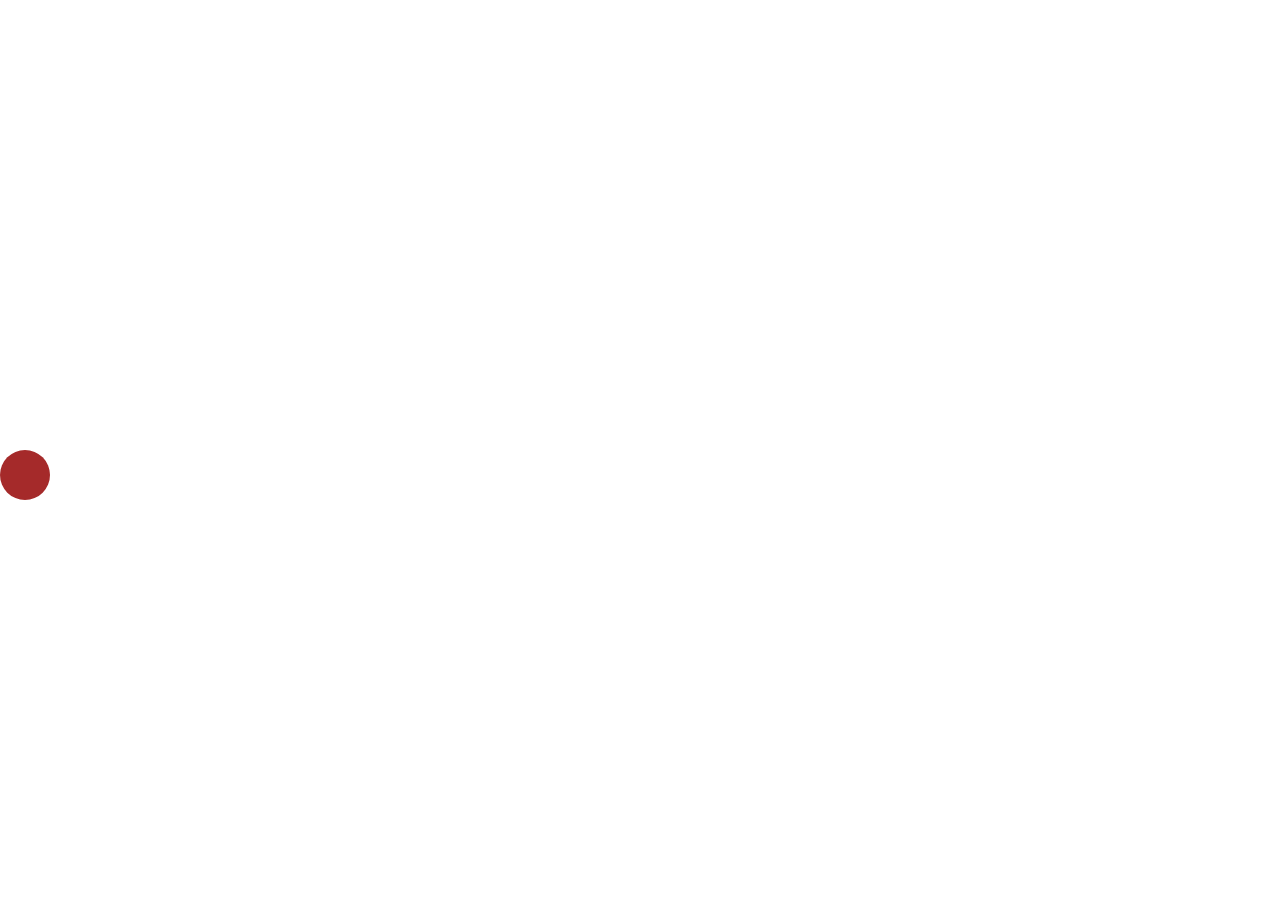
==== index.html @ 6facd07b "versao 0" ====
<!DOCTYPE html>
<html lang="pt-BR">

<head>
    <meta charset="UTF-8">
    <meta name="viewport" content="width=device-width, initial-scale=1.0">

    <title>versao 1</title>

    <link rel="stylesheet" href="style.css">
</head>

<body>

    <div id="jogo">
        <div id="bolinha"></div>
    </div>

    <script src="script.js"></script>

</body>

</html>
---- style.css ----
* {
    margin: 0;
    padding: 0;
    box-sizing: border-box;
}

body {
    width: 100vw;
    height: 100vh;
}

#jogo {
    width: 100vw;
    height: 100vh;

    position: relative;
    overflow: hidden;

    background-color: white;
}

#bolinha {
    width: 50px;
    height: 50px;

    background-color: brown;
    border-radius: 50%;

    position: absolute;

    left: 0px;
    top: 50%;
}
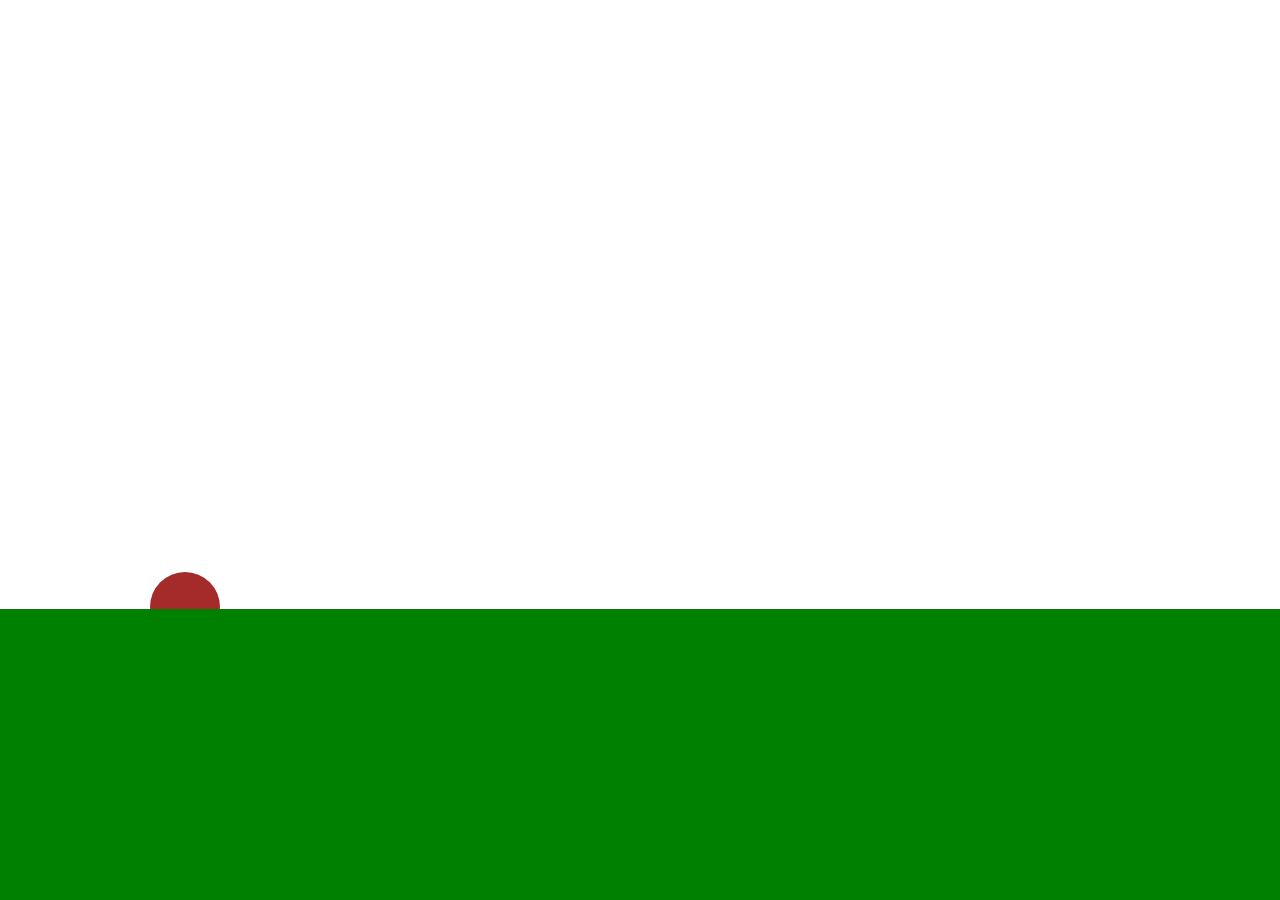
==== commit c3a2c7d7: "chão" ====
--- a/index.html
+++ b/index.html
@@ -13,8 +13,9 @@
 <body>
 
     <div id="jogo">
-        <div id="bolinha"></div>
-    </div>
+    <div id="bolinha"></div>
+    <div id="chao"></div>
+</div>
 
     <script src="script.js"></script>
 
--- a/style.css
+++ b/style.css
@@ -20,8 +20,8 @@
 }
 
 #bolinha {
-    width: 50px;
-    height: 50px;
+    width: 70px;
+    height: 70px;
 
     background-color: brown;
     border-radius: 50%;
@@ -30,4 +30,15 @@
 
     left: 0px;
     top: 50%;
+}
+
+#chao {
+    width: 100%;
+    height: 597px;
+
+    background-color: green;
+
+    position: absolute;
+    top: 67.7%;
+    left: 0;
 }
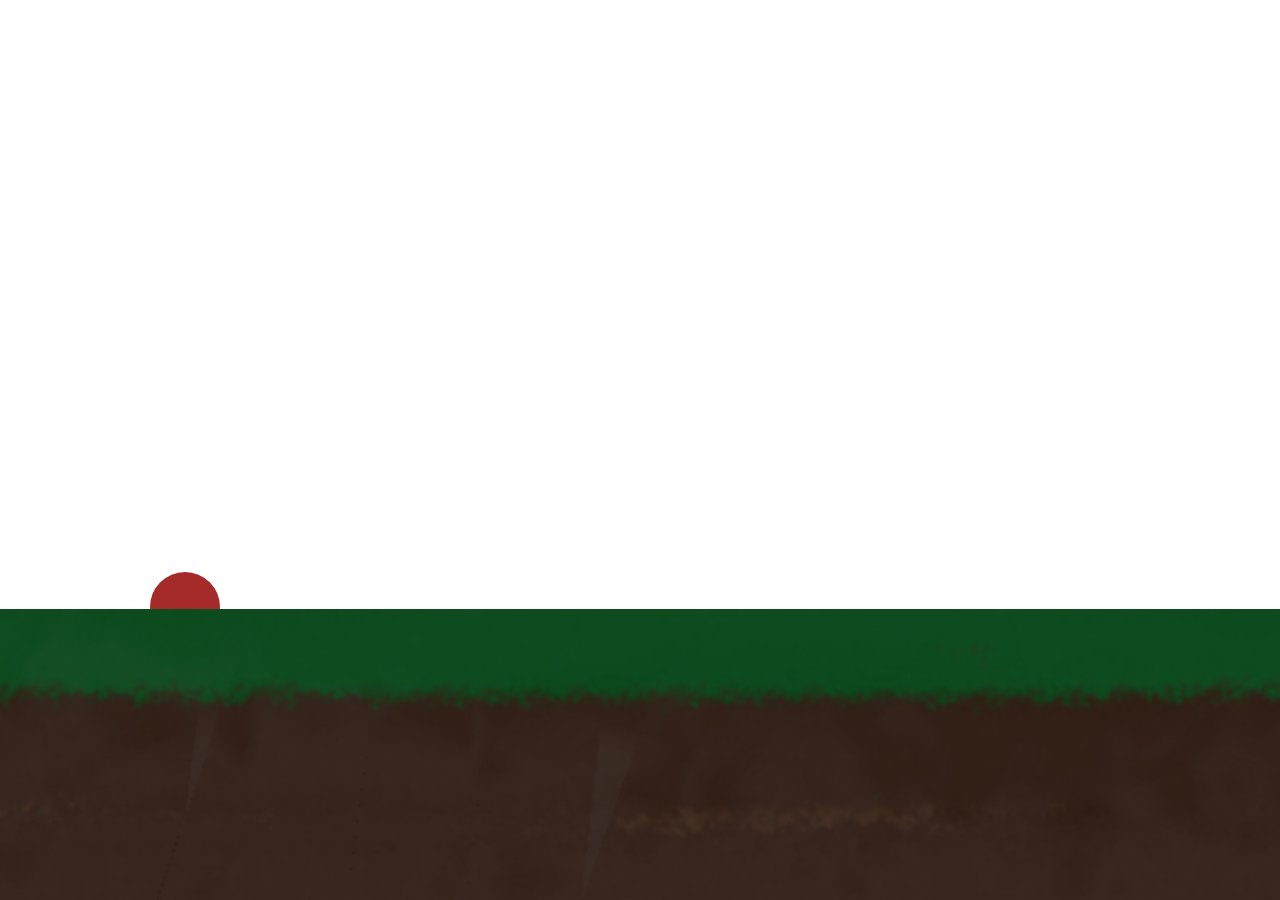
==== commit 03f4732d: "chao com img" ====
--- a/index.html
+++ b/index.html
@@ -12,10 +12,14 @@
 
 <body>
 
-    <div id="jogo">
+<div id="jogo">
     <div id="bolinha"></div>
-    <div id="chao"></div>
+
+    <div id="chao">
+        <img src="chaomineprime.png">
+    </div>
 </div>
+
 
     <script src="script.js"></script>
 
--- a/style.css
+++ b/style.css
@@ -41,4 +41,10 @@
     position: absolute;
     top: 67.7%;
     left: 0;
+}
+#chao img {
+    width: 100%;
+    height: 100%;
+
+    object-fit: cover;
 }
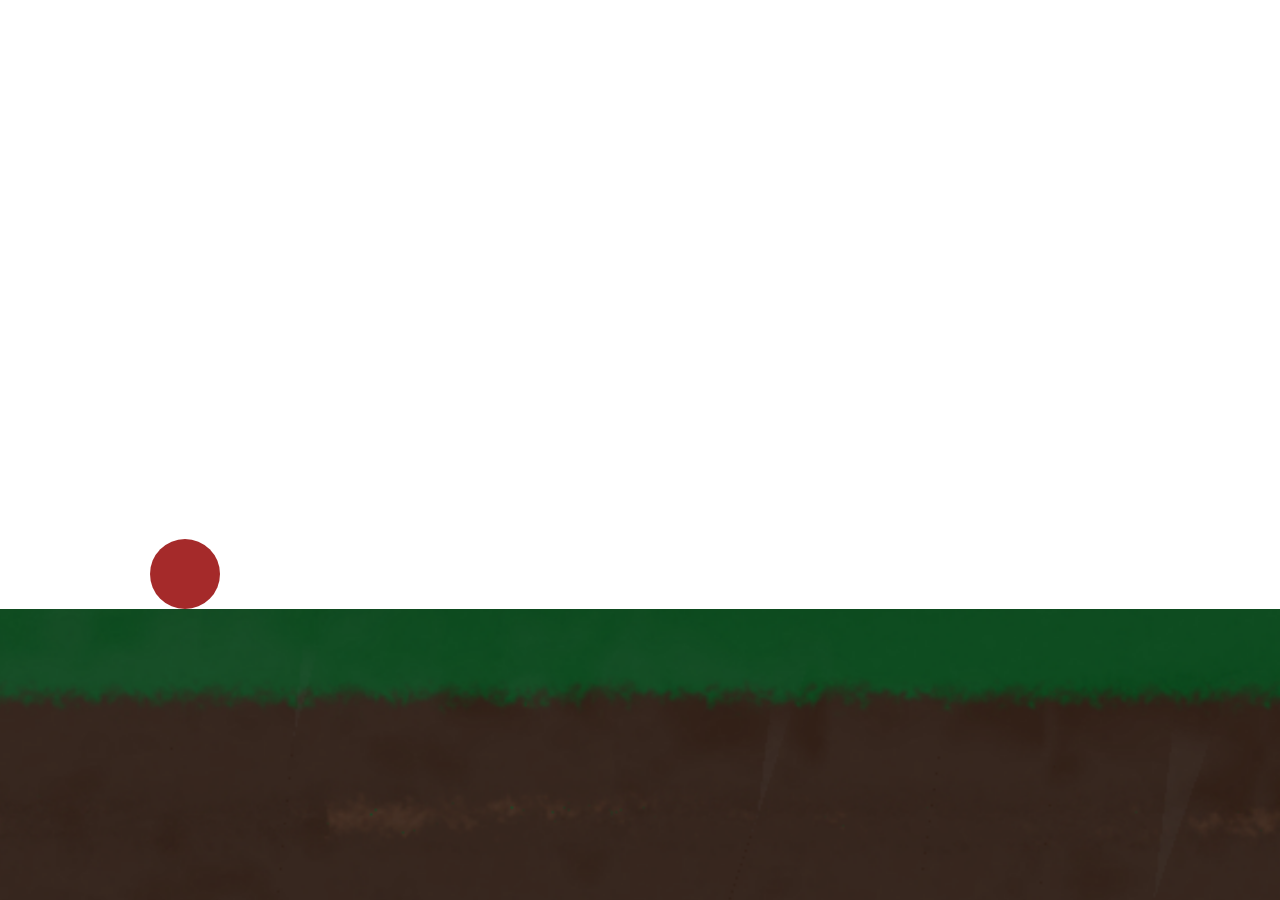
==== commit 532d6ea4: "movimento do chao 1" ====
--- a/index.html
+++ b/index.html
@@ -14,10 +14,7 @@
 
 <div id="jogo">
     <div id="bolinha"></div>
-
-    <div id="chao">
-        <img src="chaomineprime.png">
-    </div>
+    <div id="chao"></div>
 </div>
 
 
--- a/style.css
+++ b/style.css
@@ -37,14 +37,11 @@
     height: 597px;
 
     background-color: green;
+    background-image: url("chaomineprime.png");
+    background-repeat: repeat-x;
+    background-size: auto 100%;
 
     position: absolute;
     top: 67.7%;
     left: 0;
-}
-#chao img {
-    width: 100%;
-    height: 100%;
-
-    object-fit: cover;
 }
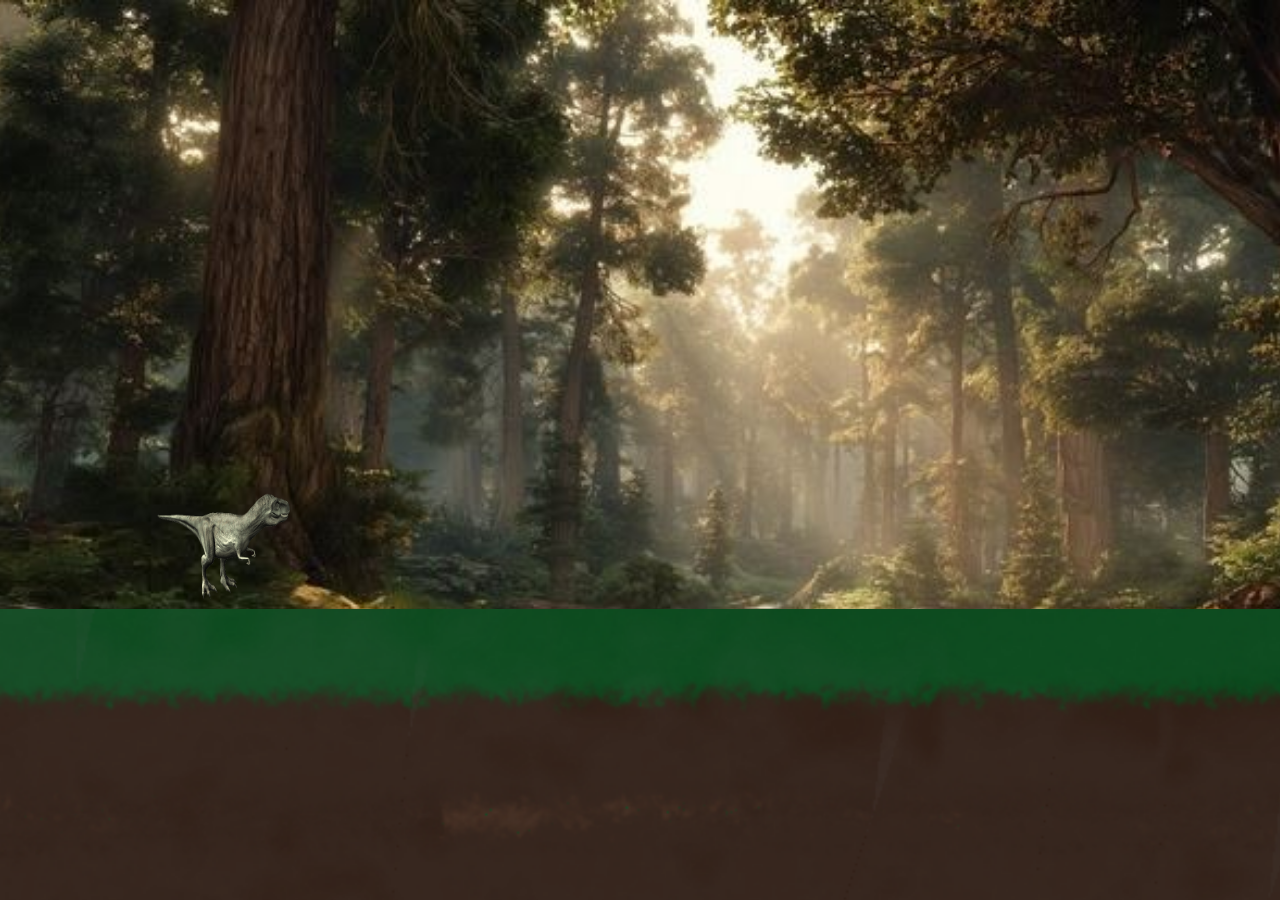
==== commit 258451c9: "imagens fundo e dinossauro teste ok isso ta mto engraçado" ====
--- a/index.html
+++ b/index.html
@@ -13,8 +13,9 @@
 <body>
 
 <div id="jogo">
-    <div id="bolinha"></div>
+    <div id="fundo"></div>
     <div id="chao"></div>
+    <img id="bolinha" src="dino1.gif">
 </div>
 
 
--- a/style.css
+++ b/style.css
@@ -20,11 +20,8 @@
 }
 
 #bolinha {
-    width: 70px;
-    height: 70px;
-
-    background-color: brown;
-    border-radius: 50%;
+    width: 150px;
+    height: 150px;
 
     position: absolute;
 
@@ -44,4 +41,18 @@
     position: absolute;
     top: 67.7%;
     left: 0;
+}
+
+#fundo {
+    width: 100%;
+    height: 100%;
+
+    background-image: url("fundo1.jpeg");
+    background-repeat: repeat-x;
+    background-position: bottom;
+    background-size: auto 100%;
+
+    position: absolute;
+    top: 0;
+    left: 0;
 }
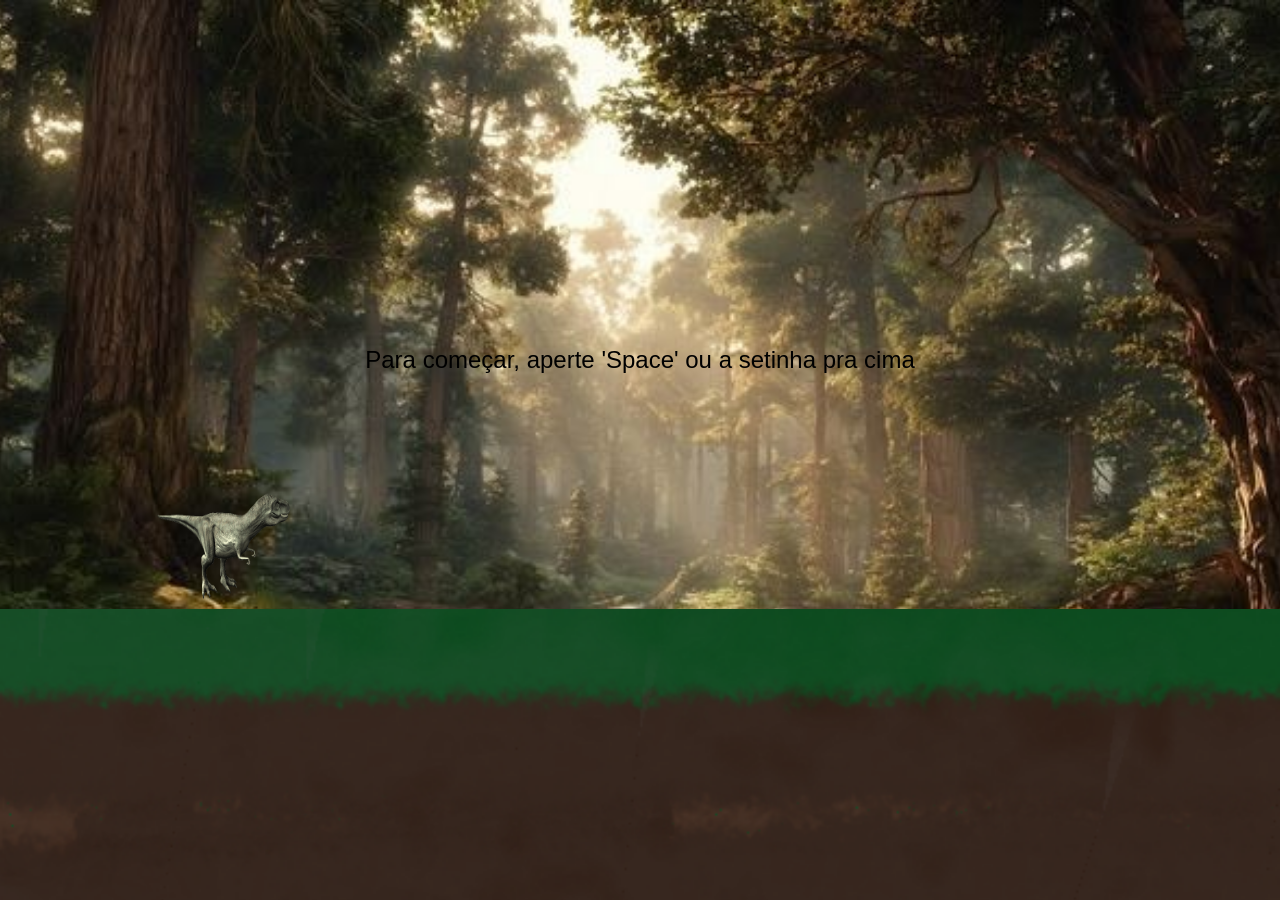
==== commit bf36f032: "perai" ====
--- a/index.html
+++ b/index.html
@@ -16,8 +16,8 @@
     <div id="fundo"></div>
     <div id="chao"></div>
     <img id="bolinha" src="dino1.gif">
+    <div id="mensagemInicio">Para começar, aperte 'Space' ou a setinha pra cima</div>
 </div>
-
 
     <script src="script.js"></script>
 
--- a/style.css
+++ b/style.css
@@ -17,6 +17,24 @@
     overflow: hidden;
 
     background-color: white;
+}
+
+#mensagemInicio {
+    position: absolute;
+    top: 40%;
+    left: 50%;
+    transform: translate(-50%, -50%);
+
+    font-family: sans-serif;
+    font-size: 24px;
+    color: black;
+
+    animation: piscar 1s infinite;
+}
+
+@keyframes piscar {
+    0%, 100% { opacity: 1; }
+    50% { opacity: 0; }
 }
 
 #bolinha {
